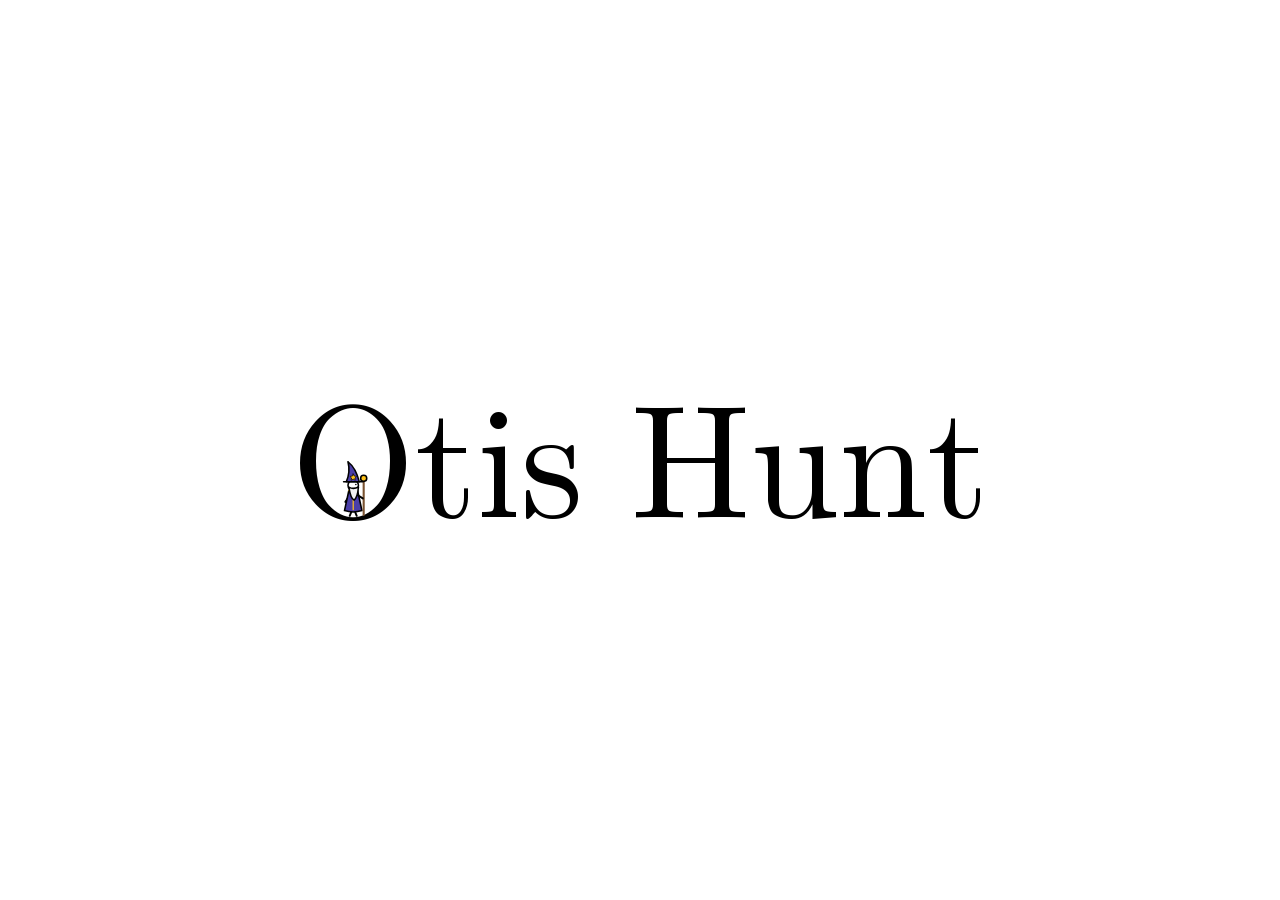
==== index.html @ 9cb4b613 "Redesign the map as a bird's-eye town with a street climbing to the top-right The street now runs bo" ====
<!doctype html>
<html lang="en">
<head>
  <meta charset="utf-8">
  <meta name="viewport" content="width=device-width, initial-scale=1">
  <title>Otis Hunt</title>
  <link rel="stylesheet" href="css/fonts.css?v=20261121b">
  <link rel="stylesheet" href="css/cover.css?v=20261121b">
</head>
<body>
  <main class="cover">
    <h1 class="name" aria-label="Otis Hunt">
      <a class="letter key" href="home.html" aria-label="Enter site">O<svg class="o-wizard" viewBox="-14 -64 30 66" width="0" height="0" style="position:absolute" aria-hidden="true" focusable="false"><g class="wiz-body"><line x1="0" y1="-10" x2="-4" y2="0" /><line x1="0" y1="-10" x2="4" y2="0" /><line x1="-3" y1="-25" x2="-9" y2="-16" /><path class="robe" d="M-10 -6 L-5 -29 H5 L10 -6 Q0 -3 -10 -6 Z" /><path class="trim" d="M-5 -29 H5 M0 -29 V-7" /><line class="staff" x1="12" y1="-40" x2="12" y2="-1" /><circle class="orb" cx="12" cy="-43" r="3.5" /><line x1="3" y1="-25" x2="11" y2="-20" /><circle class="face" cx="0" cy="-35" r="6" /><path class="beard" d="M-5 -33 Q-3 -20 1 -18 Q5 -21 6 -33 Q0 -30 -5 -33 Z" /><circle class="eye" cx="3" cy="-36" r="0.9" /><path class="hat" d="M-8 -39 Q-3 -50 -6 -62 Q3 -55 7 -39 Z" /><path class="brim" d="M-11 -39 H11" /><path class="star" d="M0 -48 l1.2 2.4 2.6 .4 -1.9 1.8 .5 2.6 -2.4 -1.2 -2.4 1.2 .5 -2.6 -1.9 -1.8 2.6 -.4 Z" /></g></svg></a><button class="letter" type="button" aria-hidden="true" tabindex="-1">t</button><button class="letter" type="button" aria-hidden="true" tabindex="-1">i</button><button class="letter" type="button" aria-hidden="true" tabindex="-1">s</button>
      <span class="space"></span>
      <button class="letter" type="button" aria-hidden="true" tabindex="-1">H</button><button class="letter" type="button" aria-hidden="true" tabindex="-1">u</button><button class="letter" type="button" aria-hidden="true" tabindex="-1">n</button><button class="letter" type="button" aria-hidden="true" tabindex="-1">t</button>
    </h1>
  </main>

  <script src="js/cover.js?v=20261121b"></script>
</body>
</html>
---- css/fonts.css ----
/* Latin Modern — the default LaTeX typeface (GUST Font License) */
@font-face {
  font-family: "Latin Modern";
  src: url("../fonts/LM-regular.woff2") format("woff2");
  font-weight: 400;
  font-style: normal;
  font-display: swap;
}

@font-face {
  font-family: "Latin Modern";
  src: url("../fonts/LM-italic.woff2") format("woff2");
  font-weight: 400;
  font-style: italic;
  font-display: swap;
}

@font-face {
  font-family: "Latin Modern";
  src: url("../fonts/LM-bold.woff2") format("woff2");
  font-weight: 700;
  font-style: normal;
  font-display: swap;
}

/* Lower Pixel (Lowres Pixel) by IbraCreative — free for personal use only (1001fonts.com) */
@font-face {
  font-family: "Lower Pixel";
  src: url("../fonts/LowerPixel-Regular.woff2") format("woff2");
  font-weight: 400;
  font-style: normal;
  font-display: swap;
}

/* Scroll pages — IM Fell English (Igino Marini) for headings, EB Garamond (Georg Duffner) for text, both SIL Open Font License */
@font-face {
  font-family: "IM Fell English";
  src: url("../fonts/IMFellEnglish-Regular.woff2") format("woff2");
  font-weight: 400;
  font-style: normal;
  font-display: swap;
}

@font-face {
  font-family: "IM Fell English";
  src: url("../fonts/IMFellEnglish-Italic.woff2") format("woff2");
  font-weight: 400;
  font-style: italic;
  font-display: swap;
}

@font-face {
  font-family: "EB Garamond";
  src: url("../fonts/EBGaramond.woff2") format("woff2");
  font-weight: 400 800;
  font-style: normal;
  font-display: swap;
}

@font-face {
  font-family: "EB Garamond";
  src: url("../fonts/EBGaramond-Italic.woff2") format("woff2");
  font-weight: 400 800;
  font-style: italic;
  font-display: swap;
}
---- css/cover.css ----
*,
*::before,
*::after {
  box-sizing: border-box;
}

html,
body {
  margin: 0;
  height: 100%;
  background: #fff;
  color: #000;
}

body {
  font-family: "Latin Modern", "Times New Roman", serif;
}

.cover {
  overflow: hidden;
  min-height: 100vh;
  min-height: 100svh;
  display: flex;
  align-items: center;
  justify-content: center;
  padding: 0 16px;
}

.name {
  margin: 0;
  display: flex;
  flex-wrap: wrap;
  justify-content: center;
  align-items: baseline;
  font-size: clamp(3rem, 14vw, 10rem);
  font-weight: 400;
  line-height: 1;
  user-select: none;
}

/* Clicking the O: dive into the wizard (driven frame by frame in cover.js) */
.name.zooming {
  pointer-events: none;
}

/* The wizard hanging out in the bottom of the O (placed by cover.js) */
.o-wizard {
  position: absolute;
  left: 0;
  top: 0;
  width: calc(0.36em * 30 / 66);
  height: 0.36em;
  overflow: visible;
  pointer-events: none;
  visibility: hidden;
}

.o-wizard.placed {
  visibility: visible;
}

.o-wizard line,
.o-wizard path,
.o-wizard circle {
  fill: #fff;
  stroke: #000;
  stroke-width: 1.8;
  stroke-linecap: round;
  stroke-linejoin: round;
}

.o-wizard line   { stroke-width: 2.2; }
.o-wizard .robe,
.o-wizard .hat   { fill: #4b3fa8; } /* same robe as on the map */
.o-wizard .trim  { fill: none; stroke: #ffc21a; stroke-width: 1.4; }
.o-wizard .beard { fill: #f1f1f1; }
.o-wizard .eye   { fill: #000; stroke: none; }
.o-wizard .staff { stroke: #7a5230; stroke-width: 2.4; }
.o-wizard .orb,
.o-wizard .star  { fill: #ffc21a; }
.o-wizard .star  { stroke-width: 0.8; }

.o-wizard .wiz-body {
  animation: wiz-bob 1.6s ease-in-out infinite;
}

.name.zooming .wiz-body {
  animation: none;
}

@keyframes wiz-bob {
  0%, 100% { transform: translateY(0); }
  50%      { transform: translateY(-2px); }
}

.space {
  width: 0.3em;
}

.letter {
  position: relative;
  display: inline-block;
  padding: 0;
  border: 0;
  background: none;
  font: inherit;
  color: inherit;
  text-decoration: none;
  cursor: pointer;
  transition: transform 0.15s ease;
}

.letter:hover {
  transform: translateY(-0.04em);
}

.letter:focus-visible {
  outline: 2px solid #000;
  outline-offset: 0.1em;
}

/* Left-pointing arrow that appears above a wrong letter */
.letter .hint {
  position: absolute;
  left: 50%;
  bottom: 100%;
  font-size: 0.35em;
  font-weight: 400;
  line-height: 1;
  pointer-events: none;
  animation: hint 1.1s ease forwards;
}

@keyframes hint {
  0%   { opacity: 0; transform: translate(-50%, 0.3em); }
  20%  { opacity: 1; transform: translate(-50%, 0); }
  45%  { transform: translate(-80%, 0); }
  60%  { transform: translate(-50%, 0); }
  75%  { opacity: 1; transform: translate(-80%, 0); }
  100% { opacity: 0; transform: translate(-80%, 0); }
}

@media (prefers-reduced-motion: reduce) {
  .letter {
    transition: none;
  }
  .o-wizard .wiz-body {
    animation: none;
  }
  .letter .hint {
    animation: hint-fade 1.1s linear forwards;
    transform: translate(-50%, 0);
  }
  @keyframes hint-fade {
    0%, 70% { opacity: 1; }
    100%    { opacity: 0; }
  }
}
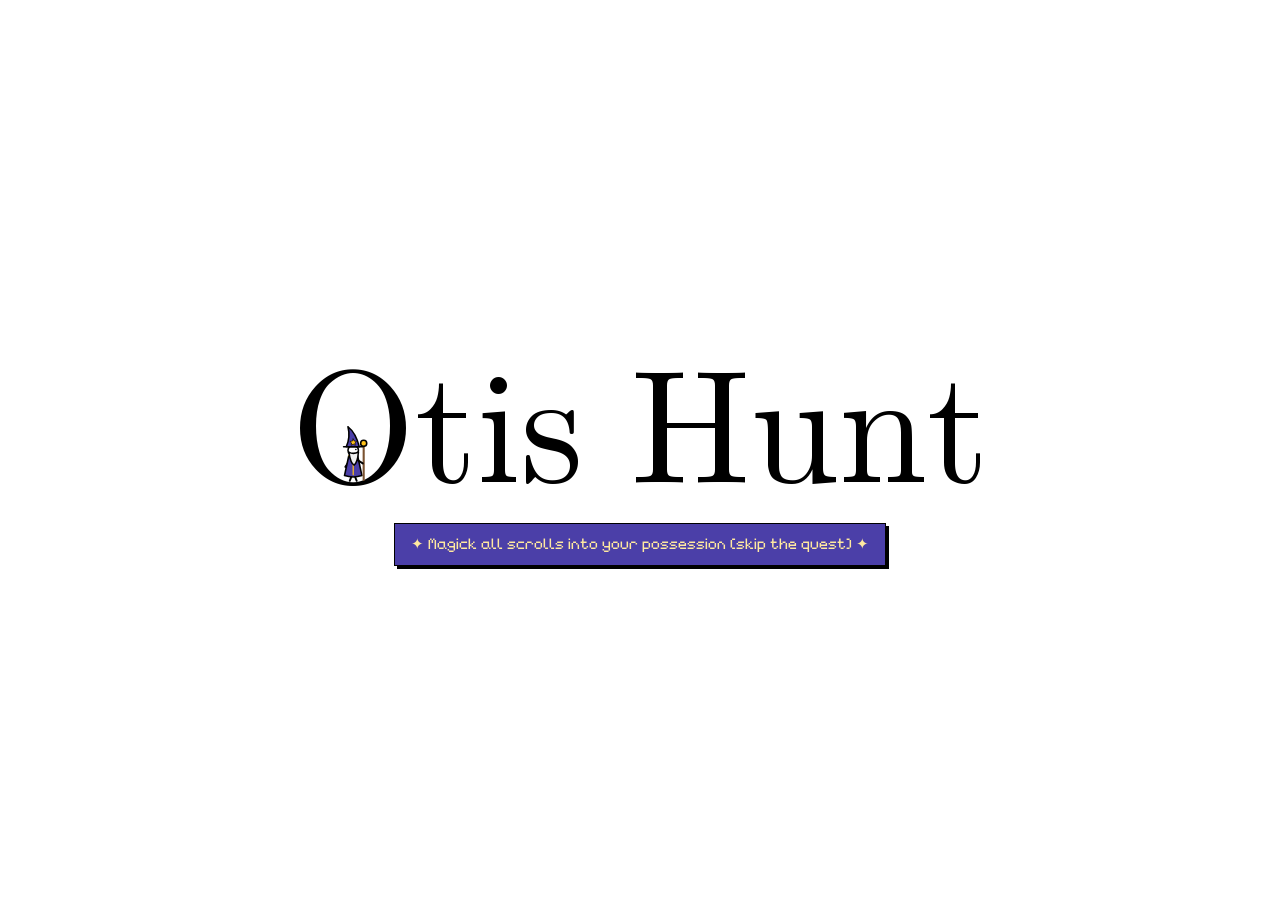
==== commit b421b808: "Add "skip the quest" button to the cover, GitHub back on the plain page The cover now has "Magick al" ====
--- a/index.html
+++ b/index.html
@@ -4,8 +4,8 @@
   <meta charset="utf-8">
   <meta name="viewport" content="width=device-width, initial-scale=1">
   <title>Otis Hunt</title>
-  <link rel="stylesheet" href="css/fonts.css?v=20261121b">
-  <link rel="stylesheet" href="css/cover.css?v=20261121b">
+  <link rel="stylesheet" href="css/fonts.css?v=20261121g">
+  <link rel="stylesheet" href="css/cover.css?v=20261121g">
 </head>
 <body>
   <main class="cover">
@@ -14,8 +14,10 @@
       <span class="space"></span>
       <button class="letter" type="button" aria-hidden="true" tabindex="-1">H</button><button class="letter" type="button" aria-hidden="true" tabindex="-1">u</button><button class="letter" type="button" aria-hidden="true" tabindex="-1">n</button><button class="letter" type="button" aria-hidden="true" tabindex="-1">t</button>
     </h1>
+    <!-- For anyone who'd rather not play: straight to the plain page with everything on it -->
+    <a class="skip" href="read.html">✦ Magick all scrolls into your possession (skip the quest) ✦</a>
   </main>
 
-  <script src="js/cover.js?v=20261121b"></script>
+  <script src="js/cover.js?v=20261121g"></script>
 </body>
 </html>
--- a/css/cover.css
+++ b/css/cover.css
@@ -21,9 +21,48 @@
   min-height: 100vh;
   min-height: 100svh;
   display: flex;
+  flex-direction: column;
   align-items: center;
   justify-content: center;
+  gap: 28px;
   padding: 0 16px;
+}
+
+/* "Skip the quest": straight to the plain page, in the wizard's robe colours */
+.skip {
+  display: inline-block;
+  max-width: 100%;
+  padding: 10px 16px;
+  font-family: "Lower Pixel", "Latin Modern", serif;
+  font-size: 15px;
+  line-height: 1.4;
+  text-align: center;
+  text-decoration: none;
+  color: #ffe9a0;
+  background: #4b3fa8;
+  border: 1.5px solid #000;
+  box-shadow: 3px 3px 0 #000;
+  transition: opacity 0.4s ease;
+}
+
+.skip:hover {
+  background: #5a4dc0;
+}
+
+.skip:active {
+  transform: translate(2px, 2px);
+  box-shadow: 1px 1px 0 #000;
+}
+
+.skip:focus-visible {
+  outline: 2px solid #000;
+  outline-offset: 3px;
+}
+
+/* Out of the way while diving into the wizard */
+.cover:has(.name.zooming) .skip {
+  opacity: 0;
+  pointer-events: none;
 }
 
 .name {
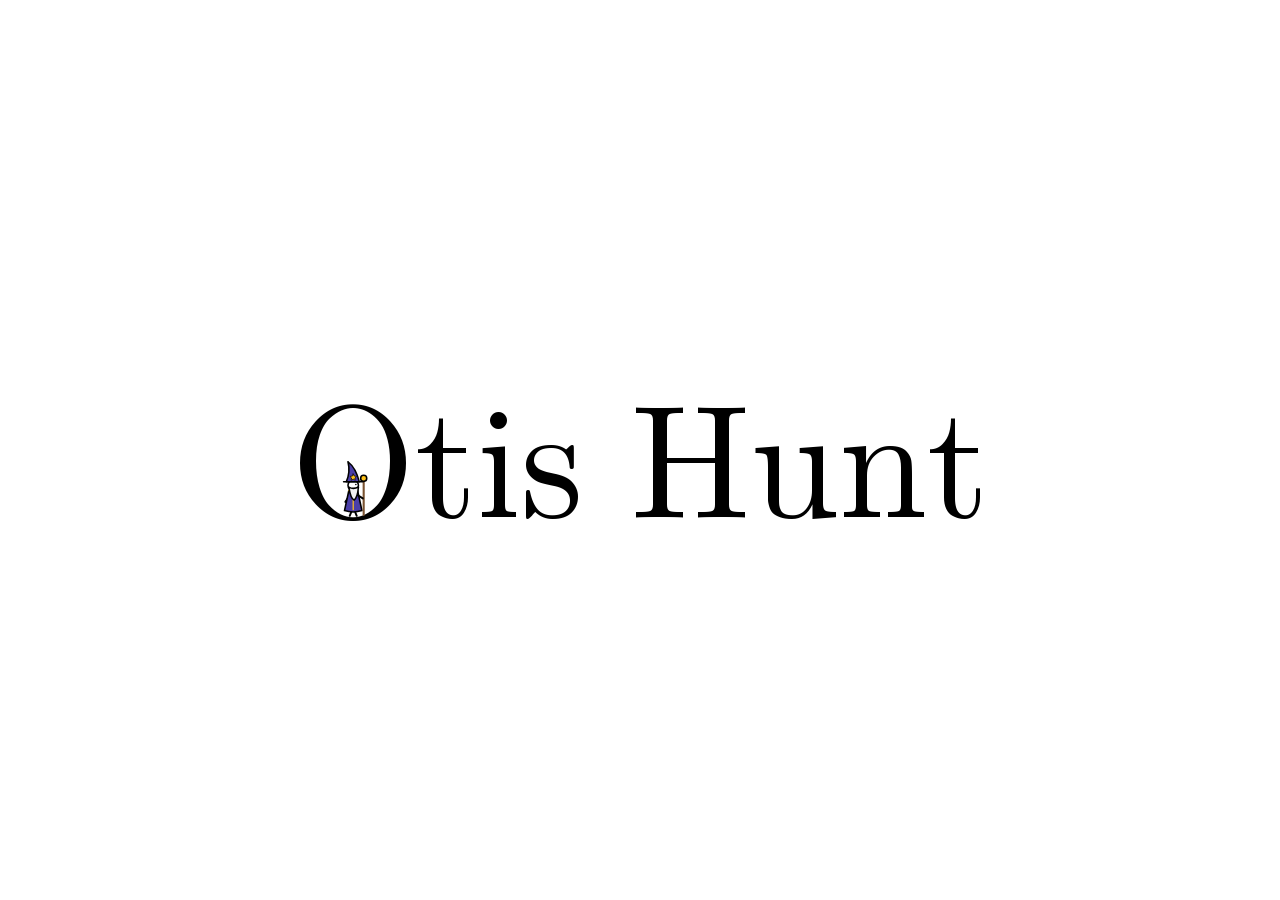
==== commit 6f3ec0bc: "Greet visitors at the Start with "skip the quest" or "play", fix Space after menus - The cover goes " ====
--- a/index.html
+++ b/index.html
@@ -4,8 +4,8 @@
   <meta charset="utf-8">
   <meta name="viewport" content="width=device-width, initial-scale=1">
   <title>Otis Hunt</title>
-  <link rel="stylesheet" href="css/fonts.css?v=20261121g">
-  <link rel="stylesheet" href="css/cover.css?v=20261121g">
+  <link rel="stylesheet" href="css/fonts.css?v=20261121h">
+  <link rel="stylesheet" href="css/cover.css?v=20261121h">
 </head>
 <body>
   <main class="cover">
@@ -14,10 +14,8 @@
       <span class="space"></span>
       <button class="letter" type="button" aria-hidden="true" tabindex="-1">H</button><button class="letter" type="button" aria-hidden="true" tabindex="-1">u</button><button class="letter" type="button" aria-hidden="true" tabindex="-1">n</button><button class="letter" type="button" aria-hidden="true" tabindex="-1">t</button>
     </h1>
-    <!-- For anyone who'd rather not play: straight to the plain page with everything on it -->
-    <a class="skip" href="read.html">✦ Magick all scrolls into your possession (skip the quest) ✦</a>
   </main>
 
-  <script src="js/cover.js?v=20261121g"></script>
+  <script src="js/cover.js?v=20261121h"></script>
 </body>
 </html>
--- a/css/cover.css
+++ b/css/cover.css
@@ -21,49 +21,11 @@
   min-height: 100vh;
   min-height: 100svh;
   display: flex;
-  flex-direction: column;
   align-items: center;
   justify-content: center;
-  gap: 28px;
   padding: 0 16px;
 }
 
-/* "Skip the quest": straight to the plain page, in the wizard's robe colours */
-.skip {
-  display: inline-block;
-  max-width: 100%;
-  padding: 10px 16px;
-  font-family: "Lower Pixel", "Latin Modern", serif;
-  font-size: 15px;
-  line-height: 1.4;
-  text-align: center;
-  text-decoration: none;
-  color: #ffe9a0;
-  background: #4b3fa8;
-  border: 1.5px solid #000;
-  box-shadow: 3px 3px 0 #000;
-  transition: opacity 0.4s ease;
-}
-
-.skip:hover {
-  background: #5a4dc0;
-}
-
-.skip:active {
-  transform: translate(2px, 2px);
-  box-shadow: 1px 1px 0 #000;
-}
-
-.skip:focus-visible {
-  outline: 2px solid #000;
-  outline-offset: 3px;
-}
-
-/* Out of the way while diving into the wizard */
-.cover:has(.name.zooming) .skip {
-  opacity: 0;
-  pointer-events: none;
-}
 
 .name {
   margin: 0;
